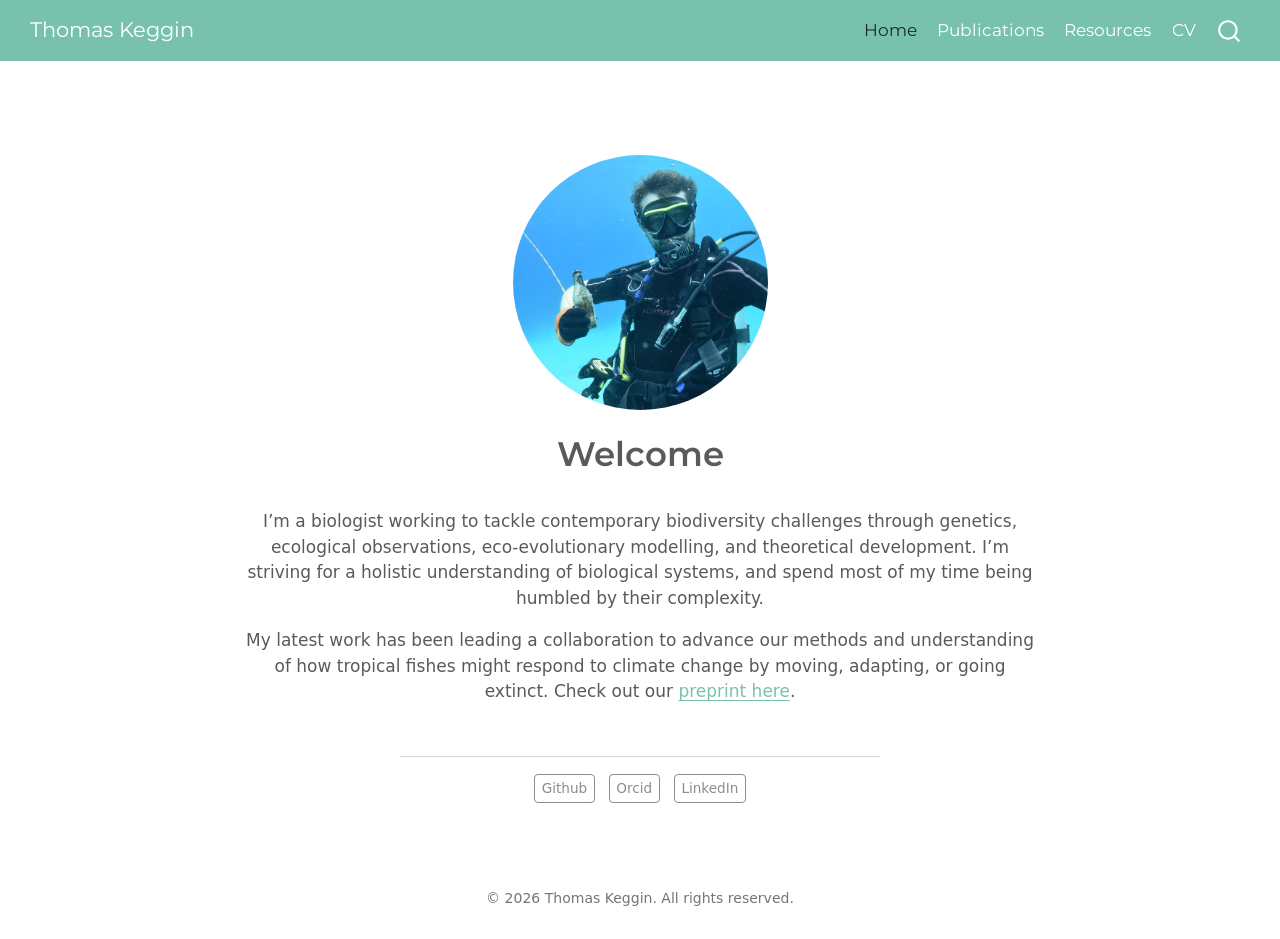
==== docs/index.html @ 6c81dbe3 "Initial commit" ====
<!DOCTYPE html>
<html xmlns="http://www.w3.org/1999/xhtml" lang="en" xml:lang="en"><head>

<meta charset="utf-8">
<meta name="generator" content="quarto-1.11.9">

<meta name="viewport" content="width=device-width, initial-scale=1.0, user-scalable=yes">


<title>Welcome – Thomas Keggin</title>
<style>
/* Default styles provided by pandoc.
** See https://pandoc.org/MANUAL.html#variables-for-html for config info.
*/
span.smallcaps{font-variant: small-caps;}
div.columns{display: flex; gap: 1.5em;}
div.column{flex: auto;}
@media screen {
div.columns{gap: min(4vw, 1.5em);}
div.column{overflow-x: auto;}
}
div.hanging-indent{margin-left: 1.5em; text-indent: -1.5em;}
ul.task-list{list-style: none;}
ul.task-list li input[type="checkbox"] {
  width: 0.8em;
  margin: 0 0.8em 0.2em -1em; /* quarto-specific, see https://github.com/quarto-dev/quarto-cli/issues/4556 */ 
  vertical-align: middle;
}
</style>


<script src="site_libs/quarto-nav/quarto-nav.js"></script>
<script src="site_libs/quarto-nav/headroom.min.js"></script>
<script src="site_libs/clipboard/clipboard.min.js"></script>
<script src="site_libs/quarto-search/autocomplete.umd.js"></script>
<script src="site_libs/quarto-search/fuse.min.js"></script>
<script src="site_libs/quarto-search/quarto-search.js"></script>
<meta name="quarto:offset" content="./">
<script src="site_libs/quarto-html/quarto.js" type="module"></script>
<script src="site_libs/quarto-html/tabsets/tabsets.js" type="module"></script>
<script src="site_libs/quarto-html/scrollable-regions/scrollable-regions.js" type="module"></script>
<script src="site_libs/quarto-html/popper.min.js"></script>
<script src="site_libs/quarto-html/tippy.umd.min.js"></script>
<link href="site_libs/quarto-html/tippy.css" rel="stylesheet">
<link href="site_libs/quarto-html/quarto-syntax-highlighting-63b5708e65d6cd79cd7618c58d0c21e7.css" rel="stylesheet" id="quarto-text-highlighting-styles">
<script src="site_libs/bootstrap/bootstrap.min.js"></script>
<link href="site_libs/bootstrap/bootstrap-icons.css" rel="stylesheet">
<link href="site_libs/bootstrap/bootstrap-eacaf74db85d7e5878a8588edfb5b3a7.min.css" rel="stylesheet" append-hash="true" id="quarto-bootstrap" data-mode="light">
<script id="quarto-search-options" type="application/json">{
  "location": "navbar",
  "copy-button": false,
  "collapse-after": 3,
  "panel-placement": "end",
  "type": "overlay",
  "limit": 50,
  "keyboard-shortcut": [
    "f",
    "/",
    "s"
  ],
  "show-item-context": false,
  "language": {
    "search-no-results-text": "No results",
    "search-matching-documents-text": "matching documents",
    "search-copy-link-title": "Copy link to search",
    "search-hide-matches-text": "Hide additional matches",
    "search-more-match-text": "more match in this document",
    "search-more-matches-text": "more matches in this document",
    "search-clear-button-title": "Clear",
    "search-text-placeholder": "",
    "search-detached-cancel-button-title": "Cancel",
    "search-submit-button-title": "Submit",
    "search-label": "Search"
  }
}</script>


<link rel="stylesheet" href="styles.css">
</head>

<body class="nav-fixed fullcontent quarto-light"><a id="quarto-skip-link" class="visually-hidden-focusable" href="#quarto-document-content">Skip to main content</a>

<div id="quarto-search-results"></div>
  <header id="quarto-header" class="headroom fixed-top">
    <nav class="navbar navbar-expand-lg " data-bs-theme="dark" aria-label="Site">
      <div class="navbar-container container-fluid">
      <div class="navbar-brand-container mx-auto">
    <a class="navbar-brand" href="./index.html">
    <span class="navbar-title">Thomas Keggin</span>
    </a>
  </div>
          <button class="navbar-toggler" type="button" data-bs-toggle="collapse" data-bs-target="#navbarCollapse" aria-controls="navbarCollapse" aria-expanded="false" aria-label="Toggle navigation" onclick="if (window.quartoToggleHeadroom) { window.quartoToggleHeadroom(); }">
  <span class="navbar-toggler-icon"></span>
</button>
          <div class="collapse navbar-collapse" id="navbarCollapse">
            <ul class="navbar-nav navbar-nav-scroll ms-auto">
  <li class="nav-item">
    <a class="nav-link active" href="./index.html" aria-current="page"> 
<span class="menu-text">Home</span></a>
  </li>  
  <li class="nav-item">
    <a class="nav-link" href="./publications.html"> 
<span class="menu-text">Publications</span></a>
  </li>  
  <li class="nav-item">
    <a class="nav-link" href="./resources.html"> 
<span class="menu-text">Resources</span></a>
  </li>  
  <li class="nav-item">
    <a class="nav-link" href="./curriculum_vitae.html"> 
<span class="menu-text">CV</span></a>
  </li>  
</ul>
          </div> <!-- /navcollapse -->
            <div class="quarto-navbar-tools">
</div>
            <div id="quarto-search" class="" title="Search"></div>
      </div> <!-- /container-fluid -->
    </nav>
</header>
<!-- content -->
<div id="quarto-content" class="quarto-container page-columns page-rows-contents page-layout-article page-navbar">
<!-- sidebar -->
<!-- margin-sidebar -->
    
<!-- main -->
<div class="quarto-about-jolla">
  <img src="images/profile.jpg" class="about-image
  round " style="height: 15em; width: 15em;">
 <header id="title-block-header" class="quarto-title-block default">
<div class="quarto-title">
<h1 class="title">Welcome</h1>
</div>
<div class="quarto-title-meta">
  </div>
</header><main class="content" id="quarto-document-content" tabindex="-1">
<p>I’m a biologist working to tackle contemporary biodiversity challenges through genetics, ecological observations, eco-evolutionary modelling, and theoretical development. I’m striving for a holistic understanding of biological systems, and spend most of my time being humbled by their complexity.</p>
<p>My latest work has been leading a collaboration to advance our methods and understanding of how tropical fishes might respond to climate change by moving, adapting, or going extinct. Check out our <a href="https://doi.org/10.64898/2026.03.03.707980" title="Unexpected global biodiversity responses to climate change arise from complex adaptation, seascape, and dispersal dynamics">preprint here</a>.</p>


</main> 
  <hr class="about-sep">
   <div class="about-links">
  <a href="https://github.com/thomaskeggin" class="about-link" rel="" target="">
     <span class="about-link-text">Github</span>
  </a>
  <a href="https://orcid.org/0000-0002-0771-0764" class="about-link" rel="" target="">
     <span class="about-link-text">Orcid</span>
  </a>
  <a href="https://www.linkedin.com/in/thomaskeggin/" class="about-link" rel="" target="">
     <span class="about-link-text">LinkedIn</span>
  </a>
</div>
</div>
 <!-- /main -->
<script id="quarto-html-after-body" type="application/javascript">
  window.document.addEventListener("DOMContentLoaded", function (event) {
    const isCodeAnnotation = (el) => {
      for (const clz of el.classList) {
        if (clz.startsWith('code-annotation-')) {                     
          return true;
        }
      }
      return false;
    }
    const onCopySuccess = function(e) {
      // button target
      const button = e.trigger;
      // don't keep focus
      button.blur();
      // flash "checked"
      button.classList.add('code-copy-button-checked');
      var currentTitle = button.getAttribute("title");
      button.setAttribute("title", "Copied!");
      let tooltip;
      if (window.bootstrap) {
        button.setAttribute("data-bs-toggle", "tooltip");
        button.setAttribute("data-bs-placement", "left");
        button.setAttribute("data-bs-title", "Copied!");
        tooltip = new bootstrap.Tooltip(button, 
          { trigger: "manual", 
            customClass: "code-copy-button-tooltip",
            offset: [0, -8]});
        tooltip.show();    
      }
      setTimeout(function() {
        if (tooltip) {
          tooltip.hide();
          button.removeAttribute("data-bs-title");
          button.removeAttribute("data-bs-toggle");
          button.removeAttribute("data-bs-placement");
        }
        button.setAttribute("title", currentTitle);
        button.classList.remove('code-copy-button-checked');
      }, 1000);
      // clear code selection
      e.clearSelection();
    }
    const getTextToCopy = function(trigger) {
      const outerScaffold = trigger.parentElement.cloneNode(true);
      const codeEl = outerScaffold.querySelector('code');
      for (const childEl of codeEl.children) {
        if (isCodeAnnotation(childEl)) {
          childEl.remove();
        }
      }
      return codeEl.innerText;
    }
    const clipboard = new window.ClipboardJS('.code-copy-button:not([data-in-quarto-modal])', {
      text: getTextToCopy
    });
    clipboard.on('success', onCopySuccess);
    if (window.document.getElementById('quarto-embedded-source-code-modal')) {
      const clipboardModal = new window.ClipboardJS('.code-copy-button[data-in-quarto-modal]', {
        text: getTextToCopy,
        container: window.document.getElementById('quarto-embedded-source-code-modal')
      });
      clipboardModal.on('success', onCopySuccess);
    }
      var localhostRegex = new RegExp(/^(?:http|https):\/\/localhost\:?[0-9]*\//);
      var mailtoRegex = new RegExp(/^mailto:/);
        var filterRegex = new RegExp('/' + window.location.host + '/');
      var isInternal = (href) => {
          return filterRegex.test(href) || localhostRegex.test(href) || mailtoRegex.test(href);
      }
      // Inspect non-navigation links and adorn them if external
      window.quartoDecorateExternalLinks = function (root) {
     var links = (root || window.document).querySelectorAll('a[href]:not(.nav-link):not(.navbar-brand):not(.toc-action):not(.sidebar-link):not(.sidebar-item-toggle):not(.pagination-link):not(.no-external):not([aria-hidden]):not(.dropdown-item):not(.quarto-navigation-tool):not(.about-link)');
      for (var i=0; i<links.length; i++) {
        const link = links[i];
        if (!isInternal(link.href)) {
          // undo the damage that might have been done by quarto-nav.js in the case of
          // links that we want to consider external
          if (link.dataset.originalHref !== undefined) {
            link.href = link.dataset.originalHref;
          }
          if (!link.classList.contains('no-external-icon')) {
          }
        }
      }
      };
      window.quartoDecorateExternalLinks(window.document);
    // Esc closes the popup (WCAG 1.4.13) and focus leaving both trigger and
    // popup closes it (WCAG 2.4.11); tippy handles neither for interactive popups.
    const hideOnEscAndFocusOut = {
      name: 'hideOnEscAndFocusOut',
      defaultValue: true,
      fn(instance) {
        const dismiss = () => {
          // A show scheduled by the trigger delay would otherwise reopen it
          instance.clearDelayTimeouts();
          instance.hide();
        };
        const onKeyDown = (event) => {
          if (event.key !== 'Escape') {
            return;
          }
          // Keep Esc from also reaching page handlers (e.g. reveal.js overview),
          // except an open reveal.js slide menu, which Esc should close too.
          // The menu handles keys only when its keyboard option is on.
          const menuHandlesEsc = window.Reveal?.getPlugin?.('menu')?.isOpen() &&
            window.Reveal.getConfig().menu?.keyboard !== false;
          if (!menuHandlesEsc) {
            event.stopPropagation();
          }
          if (instance.popper.contains(window.document.activeElement)) {
            // Disabled while refocusing so the focus trigger does not reopen it
            instance.disable();
            instance.reference.focus();
            instance.enable();
          }
          dismiss();
        };
        const onFocusOut = (event) => {
          const target = event.relatedTarget;
          if (target && !instance.reference.contains(target) &&
              !instance.popper.contains(target)) {
            dismiss();
          }
        };
        // On the trigger too: a click trigger (code-annotations: select) has no
        // blur handling. Attached for the instance's lifetime so leaving the
        // trigger also cancels a show still pending on the trigger delay.
        instance.reference.addEventListener('focusout', onFocusOut);
        return {
          onShow() {
            window.document.addEventListener('keydown', onKeyDown, true);
            instance.popper.addEventListener('focusout', onFocusOut);
          },
          onHide() {
            window.document.removeEventListener('keydown', onKeyDown, true);
            instance.popper.removeEventListener('focusout', onFocusOut);
          },
          onDestroy() {
            instance.reference.removeEventListener('focusout', onFocusOut);
          },
        };
      },
    };
    function tippyHover(el, contentFn, onTriggerFn, onUntriggerFn) {
      const config = {
        allowHTML: true,
        maxWidth: 500,
        delay: 100,
        arrow: false,
        appendTo: function(el) {
            return el.parentElement;
        },
        interactive: true,
        interactiveBorder: 10,
        theme: 'quarto',
        placement: 'bottom-start',
        plugins: [hideOnEscAndFocusOut],
      };
      if (contentFn) {
        config.content = contentFn;
      }
      if (onTriggerFn) {
        config.onTrigger = onTriggerFn;
      }
      if (onUntriggerFn) {
        config.onUntrigger = onUntriggerFn;
      }
      window.tippy(el, config); 
    }
    const noterefs = window.document.querySelectorAll('a[role="doc-noteref"]');
    for (var i=0; i<noterefs.length; i++) {
      const ref = noterefs[i];
      tippyHover(ref, function() {
        // use id or data attribute instead here
        let href = ref.getAttribute('data-footnote-href') || ref.getAttribute('href');
        try { href = new URL(href).hash; } catch {}
        const id = href.replace(/^#\/?/, "");
        const note = window.document.getElementById(id);
        if (note) {
          return note.innerHTML;
        } else {
          return "";
        }
      });
    }
    const xrefs = window.document.querySelectorAll('a.quarto-xref');
    const processXRef = (id, note) => {
      // Strip column container classes
      const stripColumnClz = (el) => {
        el.classList.remove("page-full", "page-columns");
        if (el.children) {
          for (const child of el.children) {
            stripColumnClz(child);
          }
        }
      }
      stripColumnClz(note)
      if (id === null || id.startsWith('sec-')) {
        // Special case sections, only their first couple elements
        const container = document.createElement("div");
        if (note.children && note.children.length > 2) {
          container.appendChild(note.children[0].cloneNode(true));
          for (let i = 1; i < note.children.length; i++) {
            const child = note.children[i];
            if (child.tagName === "P" && child.innerText === "") {
              continue;
            } else {
              container.appendChild(child.cloneNode(true));
              break;
            }
          }
          if (window.Quarto?.typesetMath) {
            window.Quarto.typesetMath(container);
          }
          return container.innerHTML
        } else {
          if (window.Quarto?.typesetMath) {
            window.Quarto.typesetMath(note);
          }
          return note.innerHTML;
        }
      } else {
        // Remove any anchor links if they are present
        const anchorLink = note.querySelector('a.anchorjs-link');
        if (anchorLink) {
          anchorLink.remove();
        }
        if (window.Quarto?.typesetMath) {
          window.Quarto.typesetMath(note);
        }
        if (note.classList.contains("callout")) {
          return note.outerHTML;
        } else {
          return note.innerHTML;
        }
      }
    }
    for (var i=0; i<xrefs.length; i++) {
      const xref = xrefs[i];
      tippyHover(xref, undefined, function(instance) {
        instance.disable();
        let url = xref.getAttribute('href');
        let hash = undefined; 
        if (url.startsWith('#')) {
          hash = url;
        } else {
          try { hash = new URL(url).hash; } catch {}
        }
        if (hash) {
          const id = hash.replace(/^#\/?/, "");
          const note = window.document.getElementById(id);
          if (note !== null) {
            try {
              const html = processXRef(id, note.cloneNode(true));
              instance.setContent(html);
            } finally {
              instance.enable();
              instance.show();
            }
          } else {
            // See if we can fetch this
            fetch(url.split('#')[0])
            .then(res => res.text())
            .then(html => {
              const parser = new DOMParser();
              const htmlDoc = parser.parseFromString(html, "text/html");
              const note = htmlDoc.getElementById(id);
              if (note !== null) {
                const html = processXRef(id, note);
                instance.setContent(html);
              } 
            }).finally(() => {
              instance.enable();
              instance.show();
            });
          }
        } else {
          // See if we can fetch a full url (with no hash to target)
          // This is a special case and we should probably do some content thinning / targeting
          fetch(url)
          .then(res => res.text())
          .then(html => {
            const parser = new DOMParser();
            const htmlDoc = parser.parseFromString(html, "text/html");
            const note = htmlDoc.querySelector('main.content');
            if (note !== null) {
              // This should only happen for chapter cross references
              // (since there is no id in the URL)
              // remove the first header
              if (note.children.length > 0 && note.children[0].tagName === "HEADER") {
                note.children[0].remove();
              }
              const html = processXRef(null, note);
              instance.setContent(html);
            } 
          }).finally(() => {
            instance.enable();
            instance.show();
          });
        }
      }, function(instance) {
      });
    }
        let selectedAnnoteEl;
        const selectorForAnnotation = ( cell, annotation) => {
          let cellAttr = 'data-code-cell="' + cell + '"';
          let lineAttr = 'data-code-annotation="' +  annotation + '"';
          const selector = 'span[' + cellAttr + '][' + lineAttr + ']';
          return selector;
        }
        const selectCodeLines = (annoteEl) => {
          const doc = window.document;
          const targetCell = annoteEl.getAttribute("data-target-cell");
          const targetAnnotation = annoteEl.getAttribute("data-target-annotation");
          const annoteSpan = window.document.querySelector(selectorForAnnotation(targetCell, targetAnnotation));
          const lines = annoteSpan.getAttribute("data-code-lines").split(",");
          const lineIds = lines.map((line) => {
            return targetCell + "-" + line;
          })
          // Each band is positioned against its own containing block, which is
          // not the offsetParent of the lines, so place it from client rects.
          const placeBand = (band, firstEl, lastEl, codeBlock) => {
            const container = band.offsetParent;
            if (container === null) {
              return;
            }
            const containerRect = container.getBoundingClientRect();
            // Reveal.js scales slides with a transform, so convert client
            // pixels back to the CSS pixels of the container.
            const scale = containerRect.height / container.offsetHeight || 1;
            const firstRect = firstEl.getBoundingClientRect();
            const lastRect = lastEl.getBoundingClientRect();
            const top = (firstRect.top - containerRect.top) / scale - container.clientTop + container.scrollTop;
            const height = (lastRect.bottom - firstRect.top) / scale;
            band.style.top = top - 2 + "px";
            band.style.height = height + 4 + "px";
            if (codeBlock) {
              // Without the copy button wrapper, the containing block is wider
              // than the code block, so span the code block explicitly.
              const blockRect = codeBlock.getBoundingClientRect();
              band.style.left = (blockRect.left - containerRect.left) / scale - container.clientLeft + container.scrollLeft + "px";
              band.style.width = blockRect.width / scale + "px";
            }
          };
          if (lineIds.length > 0) {
            const el = window.document.getElementById(lineIds[0]);
            const lastEl = window.document.getElementById(lineIds[lineIds.length - 1]);
            const parent = el.parentElement.parentElement;
            // cook up a div (if necessary) and position it
            let div = window.document.getElementById("code-annotation-line-highlight");
            if (div === null) {
              div = window.document.createElement("div");
              div.setAttribute("id", "code-annotation-line-highlight");
              div.style.position = 'absolute';
              parent.appendChild(div);
            }
            placeBand(div, el, lastEl, parent.closest("div.sourceCode") || parent);
            let gutterDiv = window.document.getElementById("code-annotation-line-highlight-gutter");
            if (gutterDiv === null) {
              gutterDiv = window.document.createElement("div");
              gutterDiv.setAttribute("id", "code-annotation-line-highlight-gutter");
              gutterDiv.style.position = 'absolute';
              const codeCell = window.document.getElementById(targetCell);
              const gutter = codeCell.querySelector('.code-annotation-gutter');
              gutter.appendChild(gutterDiv);
            }
            placeBand(gutterDiv, el, lastEl);
            selectedAnnoteEl = annoteEl;
          }
        };
        const unselectCodeLines = () => {
          const elementsIds = ["code-annotation-line-highlight", "code-annotation-line-highlight-gutter"];
          elementsIds.forEach((elId) => {
            const div = window.document.getElementById(elId);
            if (div) {
              div.remove();
            }
          });
          selectedAnnoteEl = undefined;
        };
          // Handle positioning of the toggle
      window.addEventListener(
        "resize",
        throttle(() => {
          elRect = undefined;
          if (selectedAnnoteEl) {
            selectCodeLines(selectedAnnoteEl);
          }
        }, 10)
      );
      function throttle(fn, ms) {
      let throttle = false;
      let timer;
        return (...args) => {
          if(!throttle) { // first call gets through
              fn.apply(this, args);
              throttle = true;
          } else { // all the others get throttled
              if(timer) clearTimeout(timer); // cancel #2
              timer = setTimeout(() => {
                fn.apply(this, args);
                timer = throttle = false;
              }, ms);
          }
        };
      }
        // Attach click handler to the DT
        const annoteDls = window.document.querySelectorAll('dt[data-target-cell]');
        for (const annoteDlNode of annoteDls) {
          annoteDlNode.addEventListener('click', (event) => {
            const clickedEl = event.target;
            if (clickedEl !== selectedAnnoteEl) {
              unselectCodeLines();
              const activeEl = window.document.querySelector('dt[data-target-cell].code-annotation-active');
              if (activeEl) {
                activeEl.classList.remove('code-annotation-active');
              }
              selectCodeLines(clickedEl);
              clickedEl.classList.add('code-annotation-active');
            } else {
              // Unselect the line
              unselectCodeLines();
              clickedEl.classList.remove('code-annotation-active');
            }
          });
        }
    const findCites = (el) => {
      const parentEl = el.parentElement;
      if (parentEl) {
        const cites = parentEl.dataset.cites;
        if (cites) {
          return {
            el,
            cites: cites.split(' ')
          };
        } else {
          return findCites(el.parentElement)
        }
      } else {
        return undefined;
      }
    };
    var bibliorefs = window.document.querySelectorAll('a[role="doc-biblioref"]');
    for (var i=0; i<bibliorefs.length; i++) {
      const ref = bibliorefs[i];
      const citeInfo = findCites(ref);
      if (citeInfo) {
        tippyHover(citeInfo.el, function() {
          var popup = window.document.createElement('div');
          citeInfo.cites.forEach(function(cite) {
            var citeDiv = window.document.createElement('div');
            citeDiv.classList.add('hanging-indent');
            citeDiv.classList.add('csl-entry');
            var biblioDiv = window.document.getElementById('ref-' + cite);
            if (biblioDiv) {
              citeDiv.innerHTML = biblioDiv.innerHTML;
            }
            popup.appendChild(citeDiv);
          });
          return popup.innerHTML;
        });
      }
    }
  });
  </script>
  <script type="application/javascript">
  window.quartoScrollableRegionsLabels = {"code":"Scrollable code","output":"Scrollable output"};
  </script>
</div> <!-- /content -->
<footer class="footer">
  <div class="nav-footer">
    <div class="nav-footer-left">
      &nbsp;
    </div>   
    <div class="nav-footer-center">
<p>© 2026 Thomas Keggin. All rights reserved.</p>
</div>
    <div class="nav-footer-right">
      &nbsp;
    </div>
  </div>
</footer>




</body></html>
---- docs/site_libs/quarto-html/tippy.css ----
.tippy-box[data-animation=fade][data-state=hidden]{opacity:0}[data-tippy-root]{max-width:calc(100vw - 10px)}.tippy-box{position:relative;background-color:#333;color:#fff;border-radius:4px;font-size:14px;line-height:1.4;white-space:normal;outline:0;transition-property:transform,visibility,opacity}.tippy-box[data-placement^=top]>.tippy-arrow{bottom:0}.tippy-box[data-placement^=top]>.tippy-arrow:before{bottom:-7px;left:0;border-width:8px 8px 0;border-top-color:initial;transform-origin:center top}.tippy-box[data-placement^=bottom]>.tippy-arrow{top:0}.tippy-box[data-placement^=bottom]>.tippy-arrow:before{top:-7px;left:0;border-width:0 8px 8px;border-bottom-color:initial;transform-origin:center bottom}.tippy-box[data-placement^=left]>.tippy-arrow{right:0}.tippy-box[data-placement^=left]>.tippy-arrow:before{border-width:8px 0 8px 8px;border-left-color:initial;right:-7px;transform-origin:center left}.tippy-box[data-placement^=right]>.tippy-arrow{left:0}.tippy-box[data-placement^=right]>.tippy-arrow:before{left:-7px;border-width:8px 8px 8px 0;border-right-color:initial;transform-origin:center right}.tippy-box[data-inertia][data-state=visible]{transition-timing-function:cubic-bezier(.54,1.5,.38,1.11)}.tippy-arrow{width:16px;height:16px;color:#333}.tippy-arrow:before{content:"";position:absolute;border-color:transparent;border-style:solid}.tippy-content{position:relative;padding:5px 9px;z-index:1}
---- docs/site_libs/quarto-html/quarto-syntax-highlighting-63b5708e65d6cd79cd7618c58d0c21e7.css ----
/* quarto syntax highlight colors */
:root {
  --quarto-hl-ot-color: #003B4F;
  --quarto-hl-at-color: #657422;
  --quarto-hl-ss-color: #20794D;
  --quarto-hl-an-color: #5E5E5E;
  --quarto-hl-fu-color: #4758AB;
  --quarto-hl-st-color: #20794D;
  --quarto-hl-cf-color: #003B4F;
  --quarto-hl-op-color: #5E5E5E;
  --quarto-hl-er-color: #AD0000;
  --quarto-hl-bn-color: #AD0000;
  --quarto-hl-al-color: #AD0000;
  --quarto-hl-va-color: #111111;
  --quarto-hl-bu-color: inherit;
  --quarto-hl-ex-color: inherit;
  --quarto-hl-pp-color: #AD0000;
  --quarto-hl-in-color: #5E5E5E;
  --quarto-hl-vs-color: #20794D;
  --quarto-hl-wa-color: #5E5E5E;
  --quarto-hl-do-color: #5E5E5E;
  --quarto-hl-im-color: #00769E;
  --quarto-hl-ch-color: #20794D;
  --quarto-hl-dt-color: #AD0000;
  --quarto-hl-fl-color: #AD0000;
  --quarto-hl-co-color: #5E5E5E;
  --quarto-hl-cv-color: #5E5E5E;
  --quarto-hl-cn-color: #8f5902;
  --quarto-hl-sc-color: #5E5E5E;
  --quarto-hl-dv-color: #AD0000;
  --quarto-hl-kw-color: #003B4F;
}

/* other quarto variables */
:root {
  --quarto-font-monospace: SFMono-Regular, Menlo, Monaco, Consolas, "Liberation Mono", "Courier New", monospace;
}

/* syntax highlight based on Pandoc's rules */
pre > code.sourceCode > span {
  color: #003B4F;
}

code.sourceCode > span {
  color: #003B4F;
}

div.sourceCode,
div.sourceCode pre.sourceCode {
  color: #003B4F;
}

/* Normal */
code span {
  color: #003B4F;
}

/* Alert */
code span.al {
  color: #AD0000;
  font-style: inherit;
}

/* Annotation */
code span.an {
  color: #5E5E5E;
  font-style: inherit;
}

/* Attribute */
code span.at {
  color: #657422;
  font-style: inherit;
}

/* BaseN */
code span.bn {
  color: #AD0000;
  font-style: inherit;
}

/* BuiltIn */
code span.bu {
  font-style: inherit;
}

/* ControlFlow */
code span.cf {
  color: #003B4F;
  font-weight: bold;
  font-style: inherit;
}

/* Char */
code span.ch {
  color: #20794D;
  font-style: inherit;
}

/* Constant */
code span.cn {
  color: #8f5902;
  font-style: inherit;
}

/* Comment */
code span.co {
  color: #5E5E5E;
  font-style: inherit;
}

/* CommentVar */
code span.cv {
  color: #5E5E5E;
  font-style: italic;
}

/* Documentation */
code span.do {
  color: #5E5E5E;
  font-style: italic;
}

/* DataType */
code span.dt {
  color: #AD0000;
  font-style: inherit;
}

/* DecVal */
code span.dv {
  color: #AD0000;
  font-style: inherit;
}

/* Error */
code span.er {
  color: #AD0000;
  font-style: inherit;
}

/* Extension */
code span.ex {
  font-style: inherit;
}

/* Float */
code span.fl {
  color: #AD0000;
  font-style: inherit;
}

/* Function */
code span.fu {
  color: #4758AB;
  font-style: inherit;
}

/* Import */
code span.im {
  color: #00769E;
  font-style: inherit;
}

/* Information */
code span.in {
  color: #5E5E5E;
  font-style: inherit;
}

/* Keyword */
code span.kw {
  color: #003B4F;
  font-weight: bold;
  font-style: inherit;
}

/* Operator */
code span.op {
  color: #5E5E5E;
  font-style: inherit;
}

/* Other */
code span.ot {
  color: #003B4F;
  font-style: inherit;
}

/* Preprocessor */
code span.pp {
  color: #AD0000;
  font-style: inherit;
}

/* SpecialChar */
code span.sc {
  color: #5E5E5E;
  font-style: inherit;
}

/* SpecialString */
code span.ss {
  color: #20794D;
  font-style: inherit;
}

/* String */
code span.st {
  color: #20794D;
  font-style: inherit;
}

/* Variable */
code span.va {
  color: #111111;
  font-style: inherit;
}

/* VerbatimString */
code span.vs {
  color: #20794D;
  font-style: inherit;
}

/* Warning */
code span.wa {
  color: #5E5E5E;
  font-style: italic;
}

.prevent-inlining {
  content: "</";
}

/*# sourceMappingURL=054cc16b9e9817627be6994582d2ffb5.css.map */
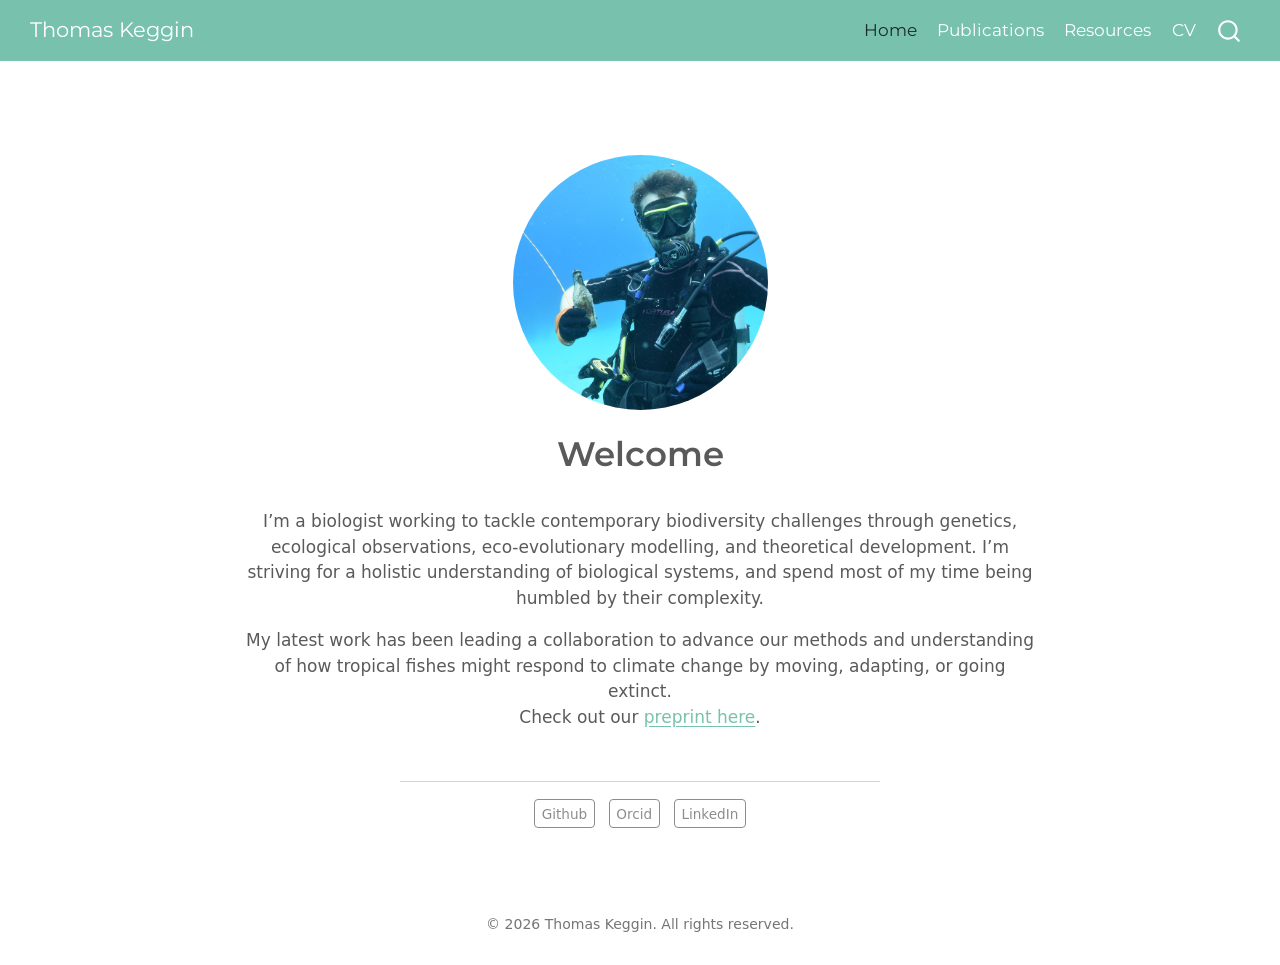
==== commit 136285eb: "update welcome page formatting" ====
--- a/docs/index.html
+++ b/docs/index.html
@@ -135,7 +135,8 @@
   </div>
 </header><main class="content" id="quarto-document-content" tabindex="-1">
 <p>I’m a biologist working to tackle contemporary biodiversity challenges through genetics, ecological observations, eco-evolutionary modelling, and theoretical development. I’m striving for a holistic understanding of biological systems, and spend most of my time being humbled by their complexity.</p>
-<p>My latest work has been leading a collaboration to advance our methods and understanding of how tropical fishes might respond to climate change by moving, adapting, or going extinct. Check out our <a href="https://doi.org/10.64898/2026.03.03.707980" title="Unexpected global biodiversity responses to climate change arise from complex adaptation, seascape, and dispersal dynamics">preprint here</a>.</p>
+<p>My latest work has been leading a collaboration to advance our methods and understanding of how tropical fishes might respond to climate change by moving, adapting, or going extinct.<br>
+Check out our <a href="https://doi.org/10.64898/2026.03.03.707980" title="Unexpected global biodiversity responses to climate change arise from complex adaptation, seascape, and dispersal dynamics">preprint here</a>.</p>
 
 
 </main> 
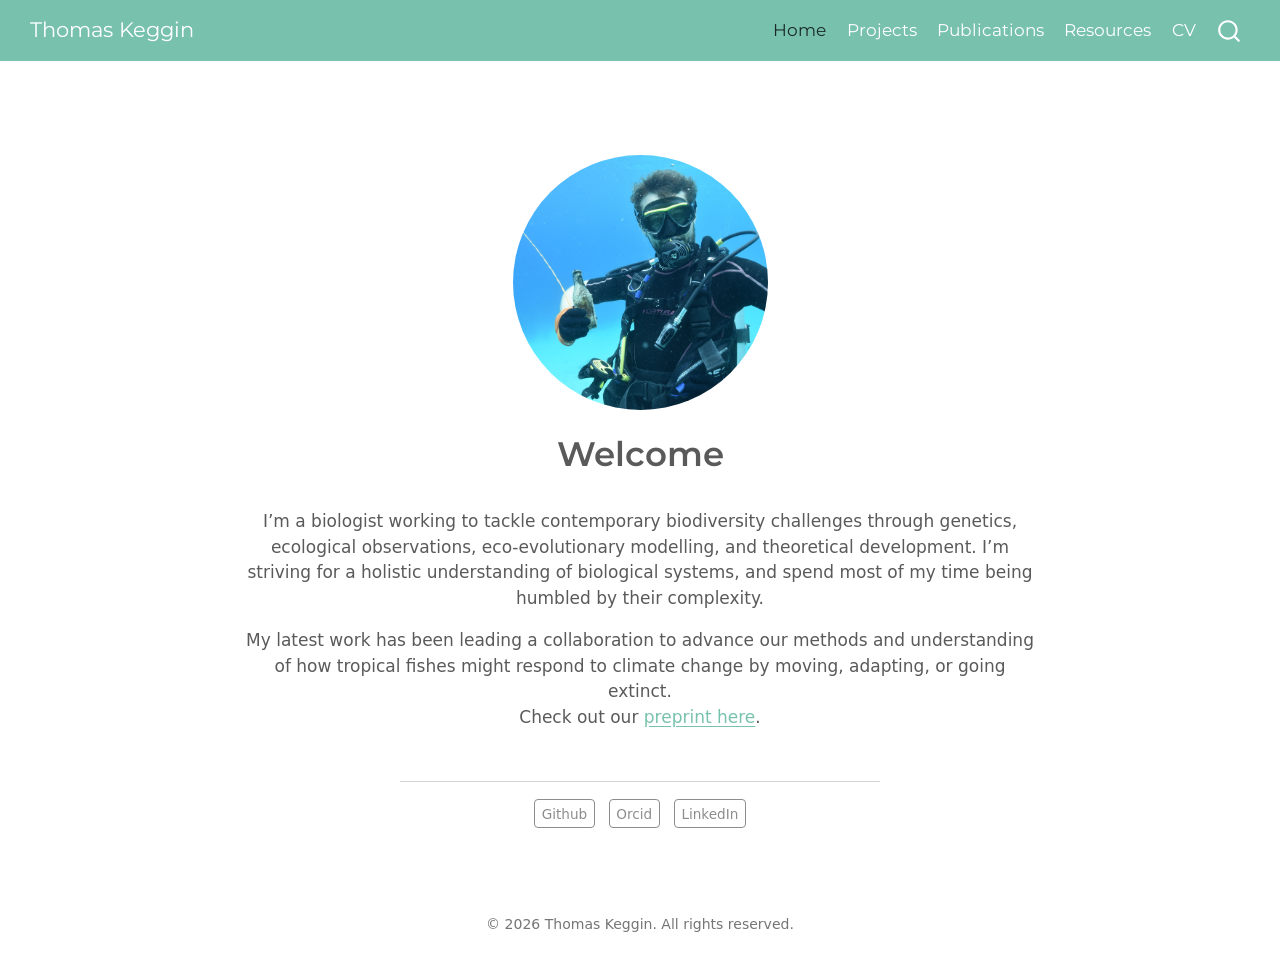
==== commit af67424a: "Added a projects page" ====
--- a/docs/index.html
+++ b/docs/index.html
@@ -99,6 +99,10 @@
 <span class="menu-text">Home</span></a>
   </li>  
   <li class="nav-item">
+    <a class="nav-link" href="./projects.html"> 
+<span class="menu-text">Projects</span></a>
+  </li>  
+  <li class="nav-item">
     <a class="nav-link" href="./publications.html"> 
 <span class="menu-text">Publications</span></a>
   </li>  
--- a/docs/styles.css
+++ b/docs/styles.css
@@ -0,0 +1,28 @@
+/* css styles */
+/* Rounded content bubble */
+.content-bubble {
+  background-color: #e4f0f3;
+  border: 1px solid #b4d5df;
+  border-radius: 24px;
+  padding: 24px;
+  margin: 24px 0;
+  color: #20566b;
+  box-shadow: 0 4px 12px rgba(0, 0, 0, 0.08);
+}
+
+/* Centre headings inside the bubble */
+.content-bubble h1,
+.content-bubble h2,
+.content-bubble h3,
+.content-bubble h4 {
+  text-align: center;
+  margin-top: 0;
+  color: #20566b;
+}
+
+/* Images inside the bubble */
+.content-bubble img {
+  max-width: 100%;
+  height: auto;
+  border-radius: 12px;
+}
